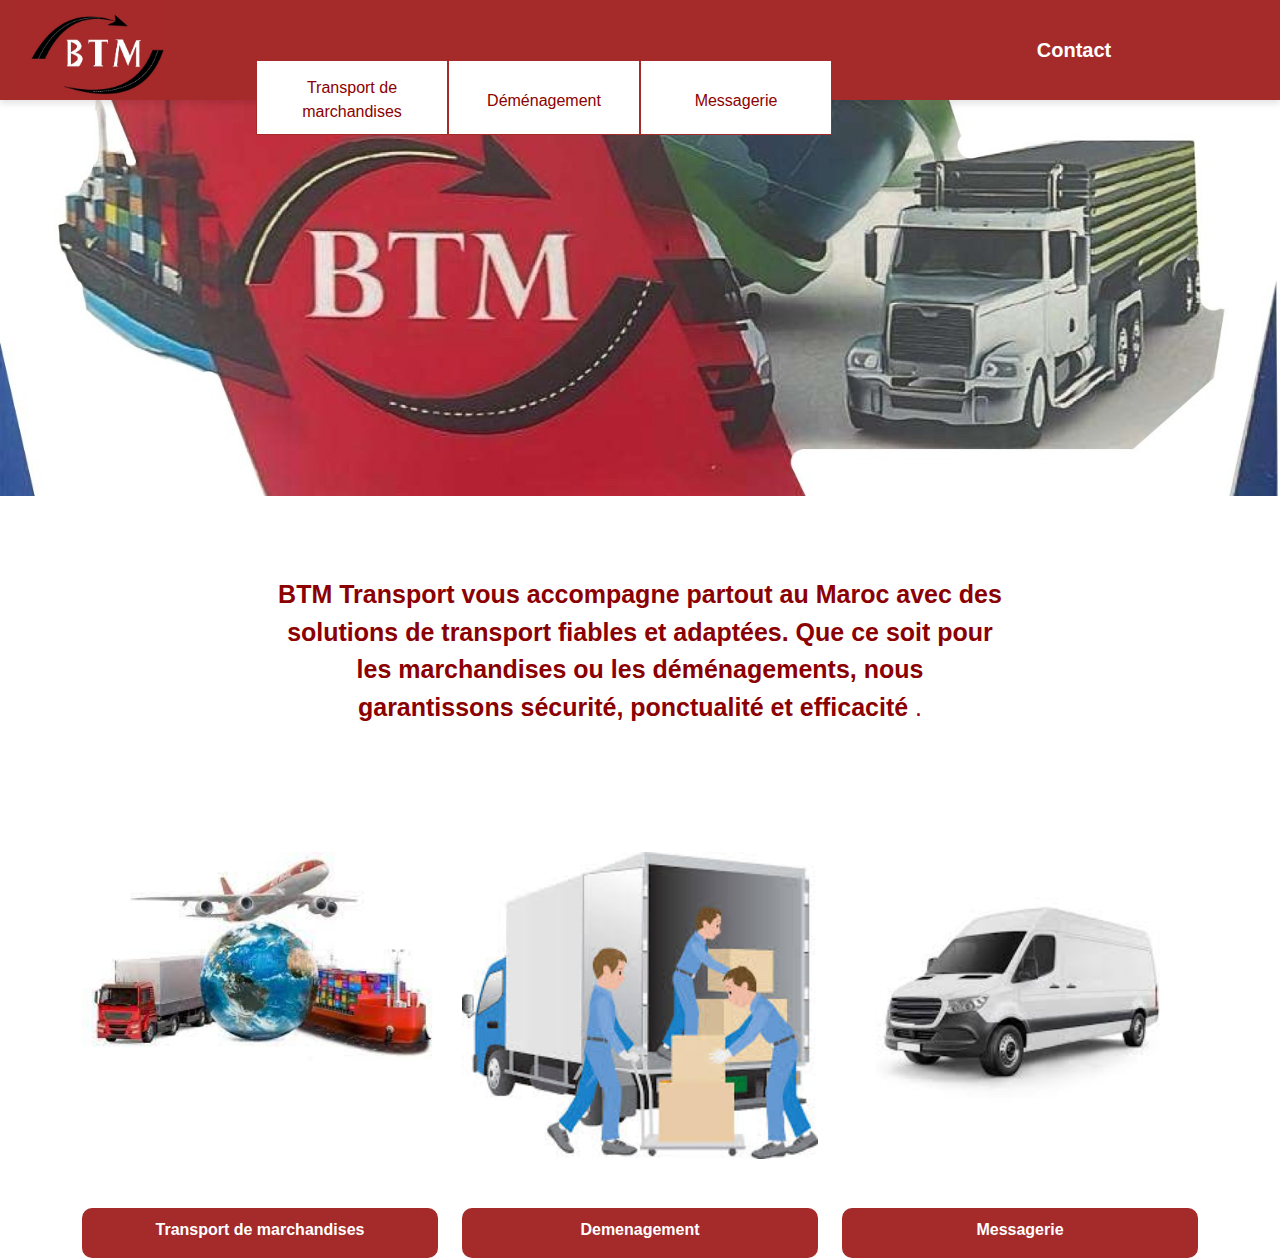
==== index.html @ 3bc0d82b "anns" ====
<!DOCTYPE html>
<html lang="fr">
<head>
    <meta charset="UTF-8">
    <meta name="viewport" content="width=device-width, initial-scale=1.0">
    <title>BTM | Bendaguir Transport Marocain sarl </title>
    <link rel="icon" type="image/png" href="image_logo.jpg">
    <link href="https://cdn.jsdelivr.net/npm/bootstrap@5.3.0/dist/css/bootstrap.min.css" rel="stylesheet">
    <link rel="stylesheet" type="text/css" href="./style.css">

</head>

<body class="page-principal">
    <header class="header">
        <div class="logo_place">
            <a href="index.html" class="logo">
                <div class="logo">
                    <img src="image_logo.jpg" alt="Logo Entreprise">
                 </div>
            </a>
        </div>

        <div class="contact_bouton">
            <a href="contact.html" class="login-button">Contact</a>
        </div>        
    </header>
    

    <a href="transporter.html" class="contact1">
        <p>Transport de marchandises</p>
    </a>

    <a href="demenagement.html" class="contact2">
        <p>Déménagement</p>
    </a>

    <a href="messagerie.html" class="contact3">
        <p>Messagerie</p>
    </a>
    

    <br> <br> <br> <br> 

    <div class="content">
        <div class="container-top">

            <img src="image-top.JPG" alt="" class="image_trans">
        </div>

        <div class="container_description">
            <p> 
                <b>BTM Transport vous accompagne partout au Maroc avec des solutions de transport fiables
                et adaptées. Que ce soit pour les marchandises ou les déménagements, nous garantissons 
                sécurité, ponctualité et efficacité </b>.
            </p>
        </div>

        <div class="container">
            <div id="choix_service" class="row">
                <div class="col-12 col-lg-4">
                    <ul class="link-list">
                        <li class="list-item">
                            <span class="icon2">
                                <div class="image-container">
                                    <img src="Image_transport.jpg" alt="" class="image_trans">
                                    <span class="texte_trans">
                                        <b>
                                            La société BTM transport, le transporteur européen, organise vos 
                                            transports routiers (chargements complets) de l'ensemble du Maroc
                                            vers l'île de France et vice versa.
                                        </b>
                                    </span>
                                </div>
                            </span>
                        </li>
                        <li class="list-item">
                            <a href="transport.html" class="btn-link">Transport de marchandises</a>
                        </li>
                    </ul>
                </div>
                <div class="col-12 col-lg-4">
                    <ul class="link-list">
                        <li class="list-item">
                            <span class="icon2">
                                <div class="image-container">
                                    <img src="Image_demenagement.jpg" alt="" class="image_dem">
                                    <span class="texte_dem">
                                        <b> 
                                            BTM Transport - Votre expert en déménagement en France et au Maroc
                                            Nous assurons un service fiable, sécurisé et sur mesure pour un 
                                            déménagement en toute sérénité.

                                        </b>
                                    </span>
                                </div>
                            </span>
                        </li>
                        <li class="list-item">
                            <a href="demenagement.html" class="btn-link">Demenagement</a>
                        </li>
                    </ul>
                </div>
                <div class="col-12 col-lg-4">
                    <ul class="link-list">
                        <li class="list-item">
                            <span class="icon2">
                                <div class="image-container">
                                    <img src="Image_messagerie_2.png" alt="" class="image_mess">
                                    <span class="texte_mess">
                                        <b> 
                                            Votre solution de messagerie express de la France au Maroc et vice versa.
                                            Rapide, fiable et sécurisé, nous assurons la livraison de vos lettres
                                            en tout sérénité.
                                        </b>
                                    </span>
                                </div>
                            </span>
                        </li>
                        <li class="list-item">
                            <a href="messagerie.html" class="btn-link">Messagerie</a>
                        </li>
                    </ul>
                </div>
            </div>
        </div>
    </div>

</body>
</html>
---- style.css ----
/* PAGE INDEX */

body {
    font-family: Arial, sans-serif;
    background-color: white;
}

img {
    width: 100%; /* Prend toute la place dispo */
    height: 100ù; /* Ajuste selon ton besoin */
    object-fit: contain; /* Garde tout visible */
}

footer {
    background-color: brown !important;
}


.icon {
    display: inline-block; /* Permet au span de prendre une largeur propre */
    width: 40px; /* Ajuste selon la taille de l'icône */
    height: 40px;
}

.icon2 {
    display: inline-block; /* Permet au span de prendre une largeur propre */
    width: 356px; /* Ajuste selon la taille de l'icône */
    height: 356px;
}

a {
    color: white; /* Définit la couleur du texte en blanc */
    text-decoration: none; /* Enlève le soulignement */
}


.bouton button{
    display : inline-block;
    width: 356px;
    height: 50px; 
    background-color: none; /* Couleur de fond */
    color: white; /* Couleur du texte */
    font-weight: bold; /* Met le texte en gras */
}

.btn-link {
    display: inline-block;
    width: 356px;
    height: 50px; 
    padding: 10px 20px;
    background-color: brown;
    color: white;
    font-weight: bold;
    text-decoration: none;
    border-radius: 10px;
    text-align: center;
}
.btn-link:hover {
    background-color: darkred;
    color:white;
}


.title {
    display: inline-block; /* Permet au span de prendre une largeur propre */
    height: 40px;
    color:black;
}

.link-list {
    list-style: none; /* Supprime les puces des <ul> */
    padding: 0; /* Évite un décalage à gauche */
    margin: 0;
}

.list-item::marker {
    content: none; /* Supprime le ::marker */
}



/* Header */

/* Style de l'en-tête fixe */
.header {
    position: fixed; /* Fixe l'en-tête en haut */
    top: 0; /* Collé en haut */
    left: 0;
    width: 100%; /* Largeur complète */
    height: 100px; /* Hauteur de l'en-tête */
    background-color: brown; /* Couleur de fond */
    color: white; /* Texte en blanc */
    text-align: center; /* Centrage du texte */
    line-height: 60px; /* Centrage vertical */
    font-size: 20px;
    font-weight: bold;
    box-shadow: 0px 4px 6px rgba(0, 0, 0, 0.1); /* Ombre légère */
    z-index: 1000; /* Reste au-dessus des autres éléments */
    display: flex;
    align-items: center;
    padding: 0 20px;
}

/* Pour éviter que le contenu ne soit caché sous l'en-tête */
.content {
    position:relative;
    align-items: center;
}

/* 🔹 Grille de Bootstrap */
.container-fluid {
    padding-left: 20px;
    padding-right: 20px;
}

/* 🔹 Logo */
.logo img {
    height: 100px;
    top:0;
    left:0;
    width: auto;
}

.container_info{
    position:relative;
    width:630px;
    height:75px;
    top:50px;
    left: 50px;
    background-color: white;
    border: 1px solid darkred; /* Contour rouge */
    display:flex;
    flex-wrap: wrap;
}


/* Sur les petits écrans, chaque lien prend la largeur complète */
@media (max-width: 768px) {
    .container_info a {
        width: 100%;
        text-align: center; /* Centrer le texte pour une meilleure lisibilité */
        padding: 10px 0; /* Un peu de padding pour les clics faciles */
    }

    .separator {
        display: none; /* Cacher les séparateurs sur les petits écrans */
    }

    /* Réorganiser les sections pour qu'elles soient toutes sous le logo sur mobile */
    .col-8.col-lg-10 {
        flex: 1 1 100%; /* Utilise toute la largeur de l'écran sur les petits appareils */
    }
}


/* 🔹 Menu "Services" */
.nav-menu {
    position: relative;
    width:200px;
    height:75px;
}

/* 🔹 Bouton "Services" */
.menu-btn {
    position:relative;
    background: none;
    width:150px;
    height:75px;
    color: brown;
    font-size: 18px;
    border: none;
    cursor: pointer;
    padding: 10px;
}

/* 🔹 Sous-menu déroulant */
.dropdown {
    display: none;
    position: absolute;
    top: 60px;
    left: 0;
    background-color: white;
    min-width: 200px;
    box-shadow: 0px 4px 6px rgba(0, 0, 0, 0.2);
    border-radius: 5px;
    border: 1px solid darkred; /* Contour rouge */
    white-space: nowrap; /* Empêche le texte de passer à la ligne */
}

/* 🔹 Liens du sous-menu */
.dropdown a {
    height : 40px;
    display: block;
    color: brown;
    text-decoration: none;
    border: 1px solid darkred; /* Contour rouge */
    text-align: center; /* Centre les éléments à l'intérieur */
    line-height: 40px; /* Centre verticalement */
    font-size: 14px;
}

.dropdown a:hover {
    background-color: whitesmoke;
}

/* 🔹 Afficher le menu au survol */
.nav-menu:hover .dropdown {
    display: block;
}

.separator {
    position:relative;
    background-color: brown;     /* Couleur de la barre verticale */
    display: inline-block; /* Garde le séparateur sur la même ligne */
    vertical-align: middle; /* Aligne verticalement avec le texte */
    width:2px;
    height:60px;
    top:7px;
}

.container_info .contact{
    position:relative;
    color:brown;
    text-decoration:none;
    width:200px;
    height:75px;
    font-size: 16px;
    line-height: 1.5;
    display: flex;
    align-items: center;
    text-align: center; 
    justify-content: center;
    padding-top: 15px;
} 
.contact-act{
    position:relative;
    color:white;
    background-color: rgb(169, 33, 33);
    text-decoration:none;
    width:200px;
    height:75px;
    font-size: 16px;
    line-height: 1.5;
    display: flex;
    align-items: center;
    text-align: center; 
    justify-content: center;
    padding-top: 15px;
    border-top: 1px solid darkred;
    border-bottom: 1px solid darkred;
    box-shadow: 0px 4px 6px rgb(169, 33, 33);

}

.container_info .contact:hover {
    background-color: whitesmoke;
    border-top: 1px solid darkred;
    border-bottom: 1px solid darkred;
}

/* 🔹 Bouton "Connect/Login" */
.login-button {
    background-color: brown;
    color: white;
    font-weight: bold;
    padding: 10px 20px;
    border: none;
    border-radius: 5px;
    cursor: pointer;
    text-decoration: none;
}

.login-button:hover {
    background-color: darkred;
}

.col-6.d-flex {
    gap: 50px; /* Ajuste l'espacement entre les éléments */
}
/* Header */


.container-top {
    position : relative;
    width : 100%;
    height : 400px;
    top : 0px;
}

.container_description {
    position:relative;
    width:60%;
    left :20%;
    top : 10px;
    padding: 20px;
    font-size:25px;
    text-align: center;
    color : darkred;
    margin-bottom: 100px;
    margin-top : 50px;
}

.image_trans {
    width: 100%;
    height: 100%;
    object-fit: cover;
    transition: opacity 0.3s ease-in-out; /* Animation fluide */
}

.texte_trans {
    position: absolute;
    color: black; /* Couleur du texte */
    font-size: 18px;
    opacity: 0; /* Caché par défaut */
    transition: opacity 0.3s ease-in-out;
    width:356px;
    height:356px;
    left:80px;
    padding: 20px;
    padding-top: 100px;
    text-align: center;  
}

.image-container:hover .image_trans {
    opacity: 0.1; /* L'image disparaît */
}

.image-container:hover .texte_trans {
    opacity: 1; /* Le texte apparaît */
}

.image_dem {
    width: 100%;
    height: 100%;
    object-fit: cover;
    transition: opacity 0.3s ease-in-out; /* Animation fluide */
}

.texte_dem {
    position: absolute;
    color: black; /* Couleur du texte */
    font-size: 18px;
    opacity: 0; /* Caché par défaut */
    transition: opacity 0.3s ease-in-out;
    width:356px;
    height:356px;
    left:465px;
    padding: 20px;
    padding-top: 100px;
    text-align: center;  
}

.image-container:hover .image_dem {
    opacity: 0.1; /* L'image disparaît */
}

.image-container:hover .texte_dem {
    opacity: 1; /* Le texte apparaît */
}

.image_mess {
    width: 100%;
    height: 100%;
    object-fit: cover;
    transition: opacity 0.3s ease-in-out; /* Animation fluide */
}

.texte_mess {
    position: absolute;
    color: black; /* Couleur du texte */
    font-size: 18px;
    opacity: 0; /* Caché par défaut */
    transition: opacity 0.3s ease-in-out;
    width:356px;
    height:356px;
    left:850px;
    padding: 20px;
    padding-top: 100px;
    text-align: center;  
}

.image-container:hover .image_mess {
    opacity: 0.1; /* L'image disparaît */
}

.image-container:hover .texte_mess {
    opacity: 1; /* Le texte apparaît */
}










.logo_place {
    position : relative; 
    left : 0%;
    top : 0%;
    width : 80%;
    height : 100px;
    display : flex;
    justify-content: flex-start; /* Aligne les éléments à gauche */
    align-items: center; /* Aligne verticalement l'image au centre (si nécessaire) */
}

.logo_place a {
    position : relative;
    width : 150px;
    height : 100%;
    left : 0%;
}

.logo {
    position : relative;
    left : 0%;
}

.contact_bouton {
    position : relative;
    width:10%;
    left : 0px;;
}

.container_info {
    position : fixed;
    left : 20%;
    top : 60px;
    z-index: 100000; /* Une valeur plus grande que celle du header */
    width : 610px;
}

.container_info .contact:hover {
    background-color: whitesmoke;
    border-top: 1px solid darkred;
    border-bottom: 1px solid darkred;
}

@media (min-width: 1024px) {
    .contact1 {
        position : fixed;
        left : 20%;
        top : 60px;
        z-index : 1000000;
        width : 15%;
        height : 75px;
        background-color: white;
        color : darkred;
        text-align: center;
        border: 1px solid brown;
    }
    
    .contact1 p{
        position : relative;
        top : 20%;
    }
    
    .contact1:hover {
        background-color: whitesmoke;
        border-top: 1px solid darkred;
        border-bottom: 1px solid darkred;
    }
    
    .contact2 {
        position : fixed;
        left : 35%;
        top : 60px;
        z-index : 1000000;
        width : 15%;
        height : 75px;
        background-color: white;
        color : darkred;
        text-align: center;
        border: 1px solid brown;
    }
    
    .contact2 p{
        position : relative;
        top : 38%;
    }
    
    .contact2:hover {
        background-color: whitesmoke;
        border-top: 1px solid darkred;
        border-bottom: 1px solid darkred;
    }
    
    .contact3 {
        position : fixed;
        left : 50%;
        top : 60px;
        z-index : 1000000;
        width : 15%;
        height : 75px;
        background-color: white;
        color : darkred;
        text-align: center;
        border: 1px solid brown;
    }
    
    .contact3 p{
        position : relative;
        top : 38%;
    }
    
    .contact3:hover {
        background-color: whitesmoke;
        border-top: 1px solid darkred;
        border-bottom: 1px solid darkred;
    }
}


@media (max-width: 767px) {
    .contact1 {
        position : relative;
        left : 10px;
        top : 60px;
        z-index : 1000000;
        width : 90%;
        height : 75px;
        background-color: white;
        color : darkred;
        text-align: center;
        border: 1px solid brown;
    }
    
    .contact1 p{
        position : relative;
        top : 20%;
    }
    
    .contact1:hover {
        background-color: whitesmoke;
        border-top: 1px solid darkred;
        border-bottom: 1px solid darkred;
    }
    
    .contact2 {
        position : relative;
        left : 10px;;
        z-index : 1000000;
        width : 90%;
        height : 75px;
        background-color: white;
        color : darkred;
        text-align: center;
        border: 1px solid brown;
    }
    
    .contact2 p{
        position : relative;
        top : 38%;
    }
    
    .contact2:hover {
        background-color: whitesmoke;
        border-top: 1px solid darkred;
        border-bottom: 1px solid darkred;
    }
    
    .contact3 {
        position : relative;
        left : 20px;
        z-index : 1000000;
        width : 90%;
        height : 75px;
        background-color: white;
        color : darkred;
        text-align: center;
        border: 1px solid brown;
    }
    
    .contact3 p{
        position : relative;
        top : 38%;
    }
    
    .contact3:hover {
        background-color: whitesmoke;
        border-top: 1px solid darkred;
        border-bottom: 1px solid darkred;
    }
}









/*
/*
/*
/*
PAGE CONTACT
*/

.page-contact .content{
    position : relative;
    display : flex;
    gap:35px;
    top:80px;
}

.page-contact .container-maroc{
    position:relative;
    top:50px;
    width:48%;
    height:400px;
}

.page-contact .title{
    position:relative;
    font-size: 23px;
    color:darkred;
    top:10px;
    left:20px;
}

.page-contact .texte{
    font-size: 18px;
}

.page-contact .login-button{
    background-color: darkred;
    box-shadow: 5px 5px 15px rgba(8, 8, 8, 0.2); 
}

.page-contact .icon {
    width : 20px;
    height : 20px;
    margin-left: 50px;
}








/*
/*
/*
/*
/*
PAGE TRANSPORT
/*
/*
/*
/*
*/

.page-transport .content{
    display : flex;
    justify-content: flex-start;
    padding-left: 50px;
    top:80px;
}

.page-transport .top {
    position : relative;
    top : 180px;
    left:25%;
    width : 50%;
    color : darkred;
    font-size: 22px;
    text-align: center;
}

.page-transport .container-form{
    position : relative;
    width : 500px;
    top:130px;
    background-color: white; 
    border: 3px solid darkred; 
    border-radius: 10px; 
    box-shadow: 5px 5px 15px rgba(0, 0, 0, 0.2); 
    text-align: center; 
}

.page-transport .container-bigimage{
    position : relative;
    top :130px;
    width : 700px;
    padding-left: 30px;
}

.page-transport .title-transport{
    height: 40px;
    font-size: 20px;
    color:darkred
}

/* Style des inputs */
.page-transport .trans-input {
    display: flex;
    align-items: center;
    margin-bottom: 20px; /* Espacement entre chaque input */
}

.page-transport .trans-input input {
    position:relative;
    left:5%;
    width: 90%; /* Ajuste la largeur */
    padding: 8px;
    border: 1px solid #ccc;
    border-radius: 5px;
    text-align: center;
    align-items:center;
}

.page-transport .trans-input-date input {
    position:relative;
    width: 50%; /* Ajuste la largeur */
    padding: 8px;
    border: 1px solid #ccc;
    border-radius: 5px;
    text-align: center;
    align-items:center;
    margin-bottom: 20px; /* Espacement entre chaque input */

}

.page-transport .trans-input-taille input {
    position:relative;
    width: 25%; /* Ajuste la largeur */
    padding: 8px;
    border: 1px solid #ccc;
    border-radius: 5px;
    text-align: center;
    align-items:center;
    margin-bottom: 20px;
}

.page-transport .bouton button {
    background-color: brown;
    color: white;
    font-weight: bold;
    border: none;
    border-radius: 5px;
    cursor: pointer;
    transition: 0.3s;
}

.page-transport .bouton button:hover {
    background-color: darkred;
}

.page-transport select {
    width: 60%; /* Ajoute de la largeur */
    padding: 8px;
    border: 1px solid #ccc;
    border-radius: 5px;
    background-color: white;
    font-size: 16px;
    margin-bottom: 30px; /* Espacement entre chaque input */
}

.page-transport option {
    padding: 10px;
}

.page-transport .separator-hor{
    position:relative;
    background-color: brown;     /* Couleur de la barre verticale */
    display: inline-block; /* Garde le séparateur sur la même ligne */
    vertical-align: middle; /* Aligne verticalement avec le texte */
    width:90%;
    height:2px;
    margin-top: 10px;
    margin-bottom: 30px; /* Optionnel : ajoute un espace en dessous de la barre */
}


.page-transport .tabs-container {
    display: flex;
    gap: 5px;
    margin-bottom: 10px;
    margin-left:5px
}

.page-transport .tab-btn {
    background-color: brown;
    color : white;
    border: none;
    padding: 8px 12px;
    cursor: pointer;
    border-radius: 5px;
}

.page-transport .tab-btn:hover {
    background-color: darkred;
}

.page-transport .marchandise-item {
    border: 1px solid #ccc;
    padding: 10px;
    border-radius: 5px;
    margin-bottom: 20px;
}

.page-transport .type-label{
    position : relative;
    color : black;
    top:8px;
}

.page-transport .type-select{
    position : relative;
    color : black;
    top:15px;
    left : 10px;
    margin-bottom: 10px;
}












/*
/*
/*
/*
/*
PAGE DEMENAGEMENT
/*
/*
/*
/*
*/

.page-demenagement .content{
    display : flex;
    justify-content: flex-end;
    padding-right: 50px;
    top:80px;
}

.page-demenagement .top {
    position : relative;
    top : 180px;
    left:25%;
    width : 50%;
    color : darkred;
    font-size: 22px;
    text-align: center;
}

.page-demenagement .container-form{
    position : relative;
    width : 500px;
    top:130px;
    background-color: white; 
    border: 3px solid darkred; 
    border-radius: 10px; 
    box-shadow: 5px 5px 15px rgba(0, 0, 0, 0.2); 
    text-align: center; 
}

.page-demenagement .container-bigimage{
    position : relative;
    top :130px;
    width : 700px;
    padding-left: 20px;
}

.page-demenagement .title-transport{
    height: 40px;
    font-size: 20px;
    color:darkred
}

/* Style des inputs */
.page-demenagement .trans-input {
    display: flex;
    align-items: center;
    margin-bottom: 20px; /* Espacement entre chaque input */
}

.page-demenagement .trans-input input {
    position:relative;
    left:5%;
    width: 90%; /* Ajuste la largeur */
    padding: 8px;
    border: 1px solid #ccc;
    border-radius: 5px;
    text-align: center;
    align-items:center;
}

.page-demenagement .trans-input-date input {
    position:relative;
    width: 50%; /* Ajuste la largeur */
    padding: 8px;
    border: 1px solid #ccc;
    border-radius: 5px;
    text-align: center;
    align-items:center;
    margin-bottom: 20px; /* Espacement entre chaque input */

}

.page-demenagement .trans-input-type input {
    position:relative;
    width: 30%; /* Ajuste la largeur */
    padding: 8px;
    border: 1px solid #ccc;
    border-radius: 5px;
    text-align: center;
    align-items:center;
    margin-bottom: 20px; /* Espacement entre chaque input */

}

.page-demenagement .trans-input-taille input {
    position:relative;
    width: 25%; /* Ajuste la largeur */
    padding: 8px;
    border: 1px solid #ccc;
    border-radius: 5px;
    text-align: center;
    align-items:center;
    margin-bottom: 20px;
}

.page-demenagement select {
    width: 60%; /* Ajoute de la largeur */
    padding: 8px;
    border: 1px solid #ccc;
    border-radius: 5px;
    background-color: white;
    font-size: 16px;
    margin-bottom: 20px; /* Espacement entre chaque input */
}

.page-demenagement option {
    padding: 10px;
}

.page-demenagement .separator-hor{
    position:relative;
    background-color: brown;     /* Couleur de la barre verticale */
    display: inline-block; /* Garde le séparateur sur la même ligne */
    vertical-align: middle; /* Aligne verticalement avec le texte */
    width:90%;
    height:2px;
    margin-top: 10px;
    margin-bottom: 20px; /* Optionnel : ajoute un espace en dessous de la barre */
}

/* Style du bouton */
.page-demenagement .bouton button {
    background-color: brown;
    color: white;
    font-weight: bold;
    border: none;
    border-radius: 5px;
    cursor: pointer;
    transition: 0.3s;
}

.page-demenagement .bouton button:hover {
    background-color: darkred;
}








/*
/*
/*
/*
/*
PAGE MESSAGERIE
/*
/*
/*
/*
*/

.page-messagerie .content{
    display : flex;
    justify-content: flex-start;
    padding-left: 50px;
    top : 80px;
}

.page-messagerie .top {
    position : relative;
    top : 180px;
    left:25%;
    width : 50%;
    color : darkred;
    font-size: 22px;
    text-align: center;
}

.page-messagerie .container-form{
    position : relative;
    width : 500px;
    top:130px;
    background-color: white; 
    border: 3px solid darkred; 
    border-radius: 10px; 
    box-shadow: 5px 5px 15px rgba(0, 0, 0, 0.2); 
    text-align: center; 
}

.page-messagerie .container-bigimage{
    position : relative;
    top :120px;
    width : 700px;
    padding-left: 50px;
}

.page-messagerie .title-transport{
    height: 40px;
    font-size: 20px;
    color:darkred
}

/* Style des inputs */
.page-messagerie .trans-input {
    display: flex;
    align-items: center;
    margin-bottom: 20px; /* Espacement entre chaque input */
}

.page-messagerie .trans-input input {
    position:relative;
    left:5%;
    width: 90%; /* Ajuste la largeur */
    padding: 8px;
    border: 1px solid #ccc;
    border-radius: 5px;
    text-align: center;
    align-items:center;
}

.page-messagerie .trans-input-date input {
    position:relative;
    width: 50%; /* Ajuste la largeur */
    padding: 8px;
    border: 1px solid #ccc;
    border-radius: 5px;
    text-align: center;
    align-items:center;
    margin-bottom: 20px; /* Espacement entre chaque input */

}

.page-messagerie .trans-input-taille input {
    position:relative;
    width: 25%; /* Ajuste la largeur */
    padding: 8px;
    border: 1px solid #ccc;
    border-radius: 5px;
    text-align: center;
    align-items:center;
    margin-bottom: 20px;
}

.page-messagerie .bouton button {
    background-color: brown;
    color: white;
    font-weight: bold;
    border: none;
    border-radius: 5px;
    cursor: pointer;
    transition: 0.3s;
}

.page-messagerie .bouton button:hover {
    background-color: darkred;
}

.page-messagerie select {
    width: 60%; /* Ajoute de la largeur */
    padding: 8px;
    border: 1px solid #ccc;
    border-radius: 5px;
    background-color: white;
    font-size: 16px;
    margin-bottom: 30px; /* Espacement entre chaque input */
}

.page-messagerie option {
    padding: 10px;
}

.page-messagerie .separator-hor{
    position:relative;
    background-color: brown;     /* Couleur de la barre verticale */
    display: inline-block; /* Garde le séparateur sur la même ligne */
    vertical-align: middle; /* Aligne verticalement avec le texte */
    width:90%;
    height:2px;
    margin-top: 10px;
    margin-bottom: 30px; /* Optionnel : ajoute un espace en dessous de la barre */
}
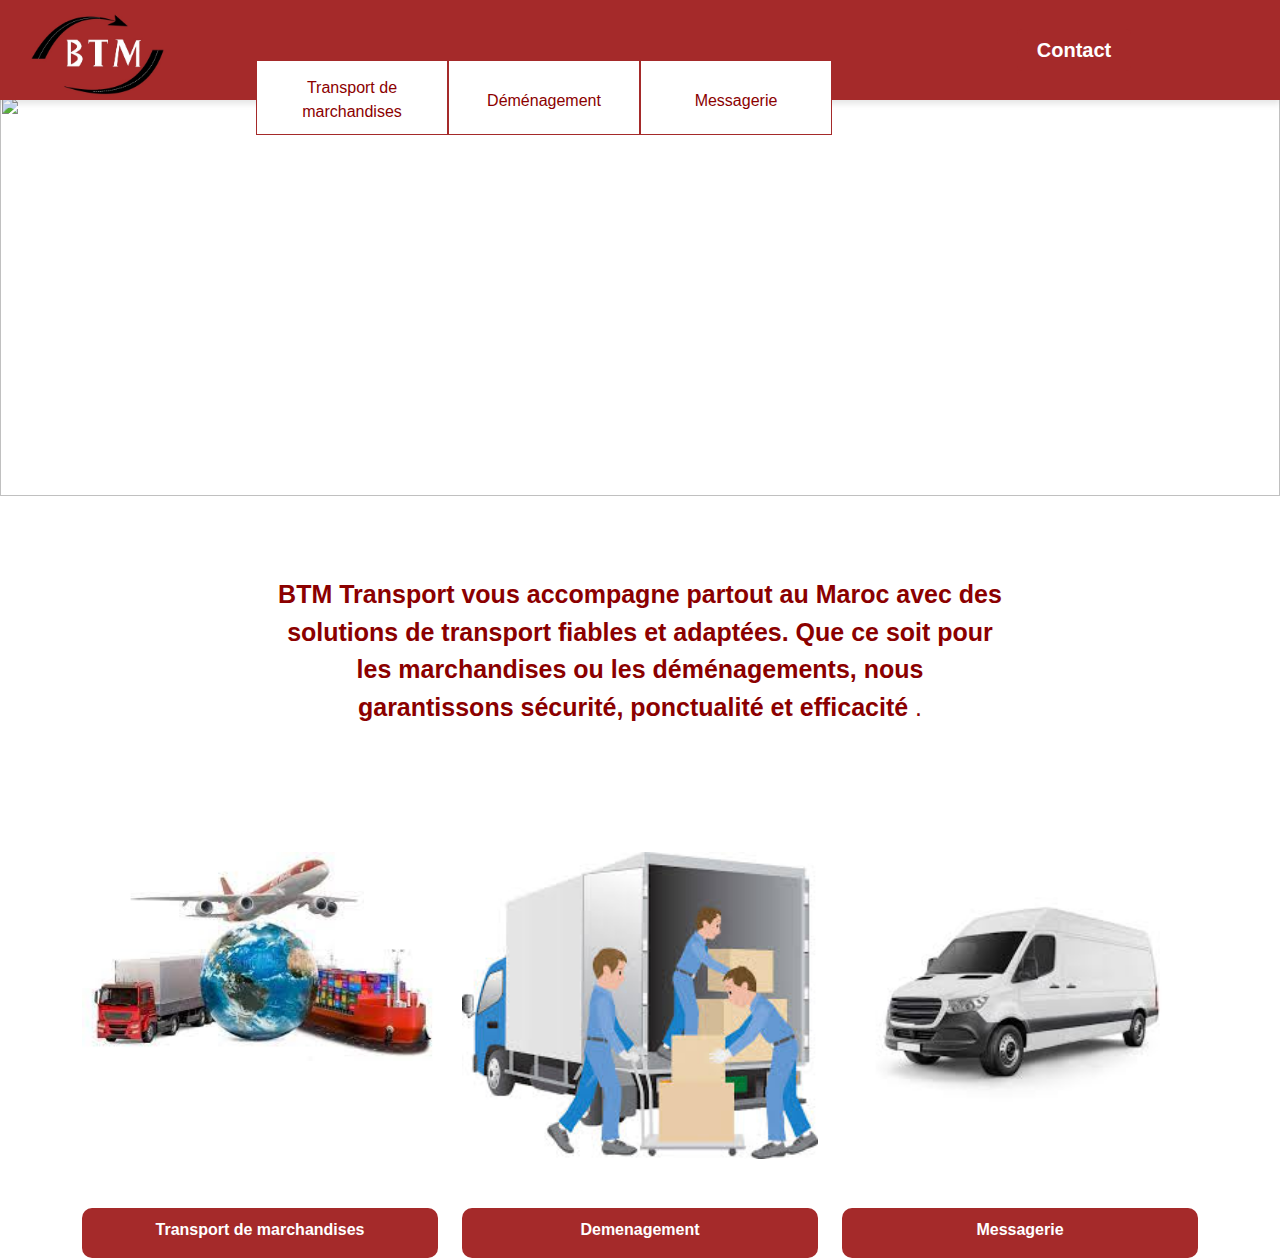
==== commit 6ae532a6: "anns" ====
--- a/index.html
+++ b/index.html
@@ -44,7 +44,7 @@
     <div class="content">
         <div class="container-top">
 
-            <img src="image-top.JPG" alt="" class="image_trans">
+            <img src="image" alt="" class="image_trans">
         </div>
 
         <div class="container_description">
--- a/style.css
+++ b/style.css
@@ -518,7 +518,7 @@
     .contact1 {
         position : relative;
         left : 10px;
-        top : 60px;
+        top : 250px;
         z-index : 1000000;
         width : 90%;
         height : 75px;
@@ -526,6 +526,7 @@
         color : darkred;
         text-align: center;
         border: 1px solid brown;
+        background-color: blue;
     }
     
     .contact1 p{
@@ -541,7 +542,8 @@
     
     .contact2 {
         position : relative;
-        left : 10px;;
+        left : 10px;
+        top : 225px;
         z-index : 1000000;
         width : 90%;
         height : 75px;
@@ -565,6 +567,7 @@
     .contact3 {
         position : relative;
         left : 20px;
+        top: 300px;
         z-index : 1000000;
         width : 90%;
         height : 75px;
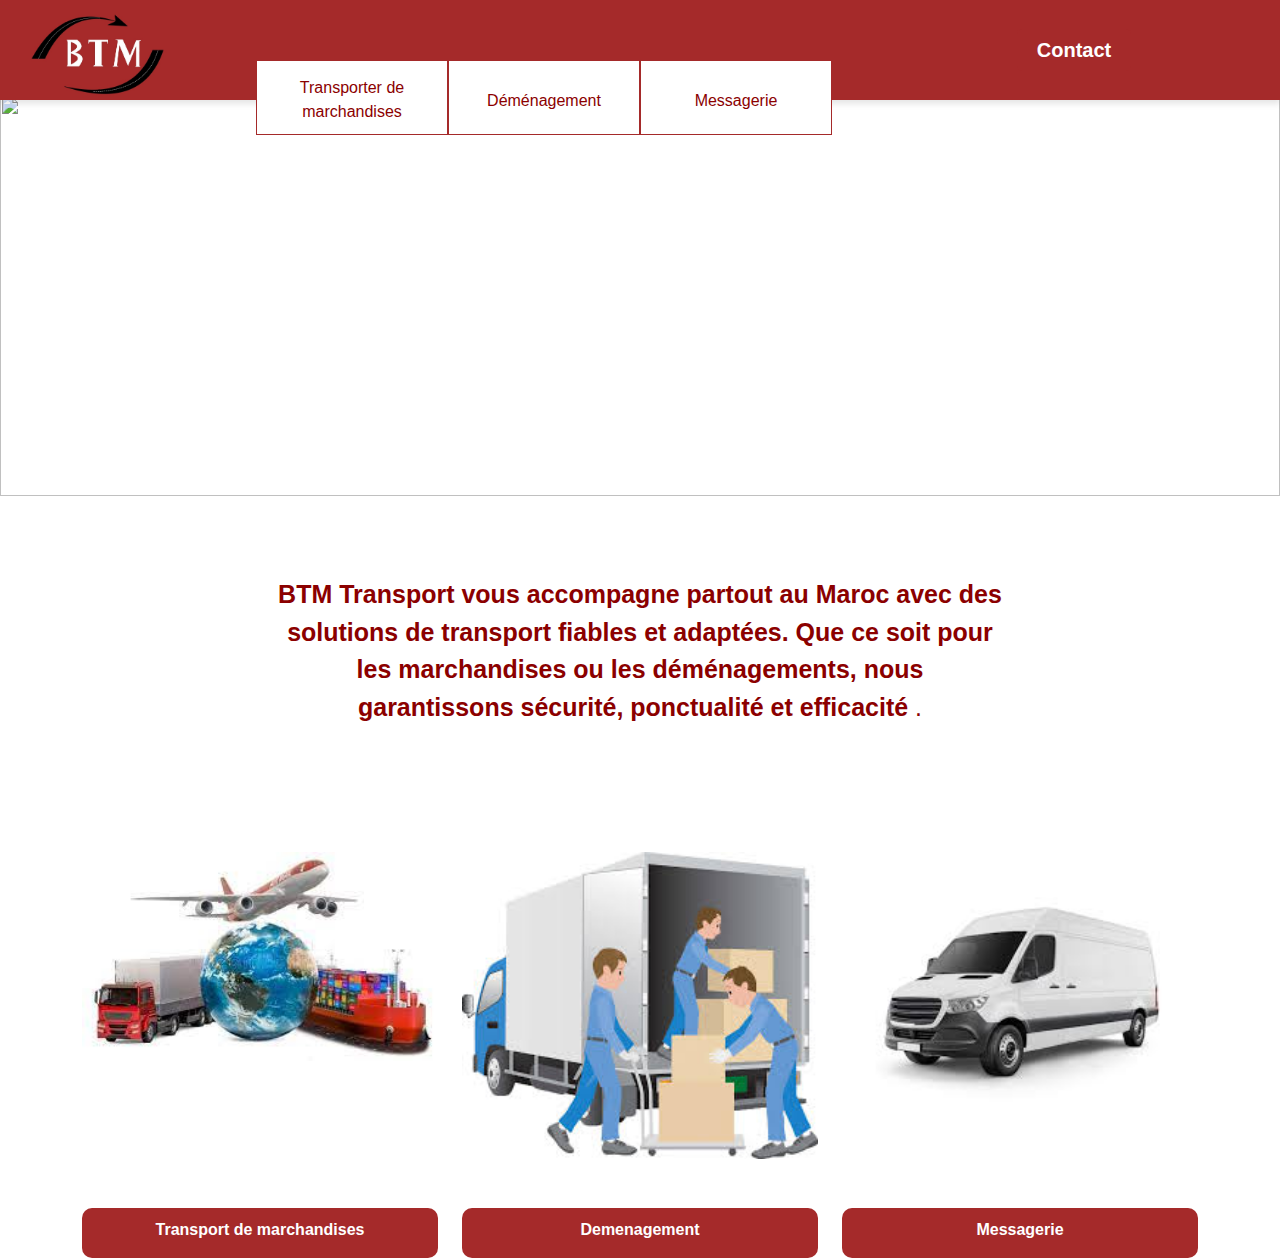
==== commit 5cca5301: "v2" ====
--- a/index.html
+++ b/index.html
@@ -27,7 +27,7 @@
     
 
     <a href="transporter.html" class="contact1">
-        <p>Transport de marchandises</p>
+        <p>Transporter de marchandises</p>
     </a>
 
     <a href="demenagement.html" class="contact2">
--- a/style.css
+++ b/style.css
@@ -516,76 +516,19 @@
 
 @media (max-width: 767px) {
     .contact1 {
-        position : relative;
-        left : 10px;
-        top : 250px;
-        z-index : 1000000;
-        width : 90%;
-        height : 75px;
-        background-color: white;
-        color : darkred;
-        text-align: center;
-        border: 1px solid brown;
-        background-color: blue;
-    }
-    
-    .contact1 p{
-        position : relative;
-        top : 20%;
-    }
-    
-    .contact1:hover {
-        background-color: whitesmoke;
-        border-top: 1px solid darkred;
-        border-bottom: 1px solid darkred;
+        display : none;
     }
     
     .contact2 {
-        position : relative;
-        left : 10px;
-        top : 225px;
-        z-index : 1000000;
-        width : 90%;
-        height : 75px;
-        background-color: white;
-        color : darkred;
-        text-align: center;
-        border: 1px solid brown;
-    }
-    
-    .contact2 p{
-        position : relative;
-        top : 38%;
-    }
-    
-    .contact2:hover {
-        background-color: whitesmoke;
-        border-top: 1px solid darkred;
-        border-bottom: 1px solid darkred;
+        display : none;
     }
     
     .contact3 {
-        position : relative;
-        left : 20px;
-        top: 300px;
-        z-index : 1000000;
-        width : 90%;
-        height : 75px;
-        background-color: white;
-        color : darkred;
-        text-align: center;
-        border: 1px solid brown;
-    }
-    
-    .contact3 p{
-        position : relative;
-        top : 38%;
-    }
-    
-    .contact3:hover {
-        background-color: whitesmoke;
-        border-top: 1px solid darkred;
-        border-bottom: 1px solid darkred;
+        display : none;
+    }
+
+    .container_description {
+        font-size: 12px;
     }
 }
 
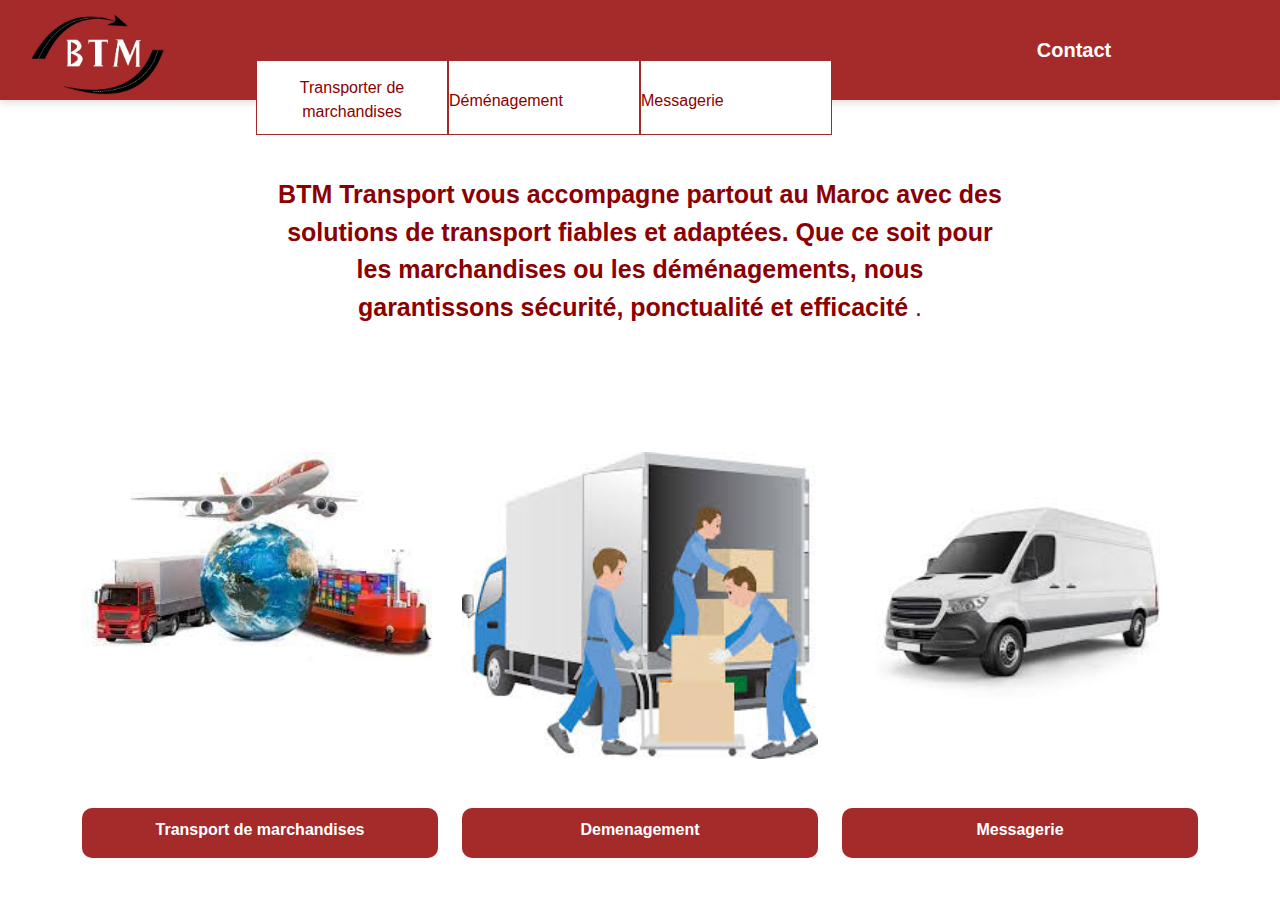
==== commit faab5609: "v2" ====
--- a/index.html
+++ b/index.html
@@ -42,11 +42,6 @@
     <br> <br> <br> <br> 
 
     <div class="content">
-        <div class="container-top">
-
-            <img src="image" alt="" class="image_trans">
-        </div>
-
         <div class="container_description">
             <p> 
                 <b>BTM Transport vous accompagne partout au Maroc avec des solutions de transport fiables
@@ -124,6 +119,6 @@
             </div>
         </div>
     </div>
-
+    <script src="ecran.js"></script>
 </body>
 </html>
--- a/style.css
+++ b/style.css
@@ -287,19 +287,6 @@
     top : 0px;
 }
 
-.container_description {
-    position:relative;
-    width:60%;
-    left :20%;
-    top : 10px;
-    padding: 20px;
-    font-size:25px;
-    text-align: center;
-    color : darkred;
-    margin-bottom: 100px;
-    margin-top : 50px;
-}
-
 .image_trans {
     width: 100%;
     height: 100%;
@@ -441,6 +428,7 @@
 
 @media (min-width: 1024px) {
     .contact1 {
+        display: flex;
         position : fixed;
         left : 20%;
         top : 60px;
@@ -465,6 +453,7 @@
     }
     
     .contact2 {
+        display : flex;
         position : fixed;
         left : 35%;
         top : 60px;
@@ -489,6 +478,7 @@
     }
     
     .contact3 {
+        display : flex;
         position : fixed;
         left : 50%;
         top : 60px;
@@ -511,6 +501,19 @@
         border-top: 1px solid darkred;
         border-bottom: 1px solid darkred;
     }
+
+    .container_description {
+        position:relative;
+        width:60%;
+        left :20%;
+        top : 10px;
+        padding: 20px;
+        font-size:25px;
+        text-align: center;
+        color : darkred;
+        margin-bottom: 100px;
+        margin-top : 50px;
+    }
 }
 
 
@@ -528,7 +531,16 @@
     }
 
     .container_description {
-        font-size: 12px;
+        position:relative;
+        width:95%;
+        left :2.5%;
+        top : 10px;
+        padding: 20px;
+        font-size:15px;
+        text-align: center;
+        color : darkred;
+        margin-bottom: 100px;
+        margin-top : 50px;
     }
 }
 
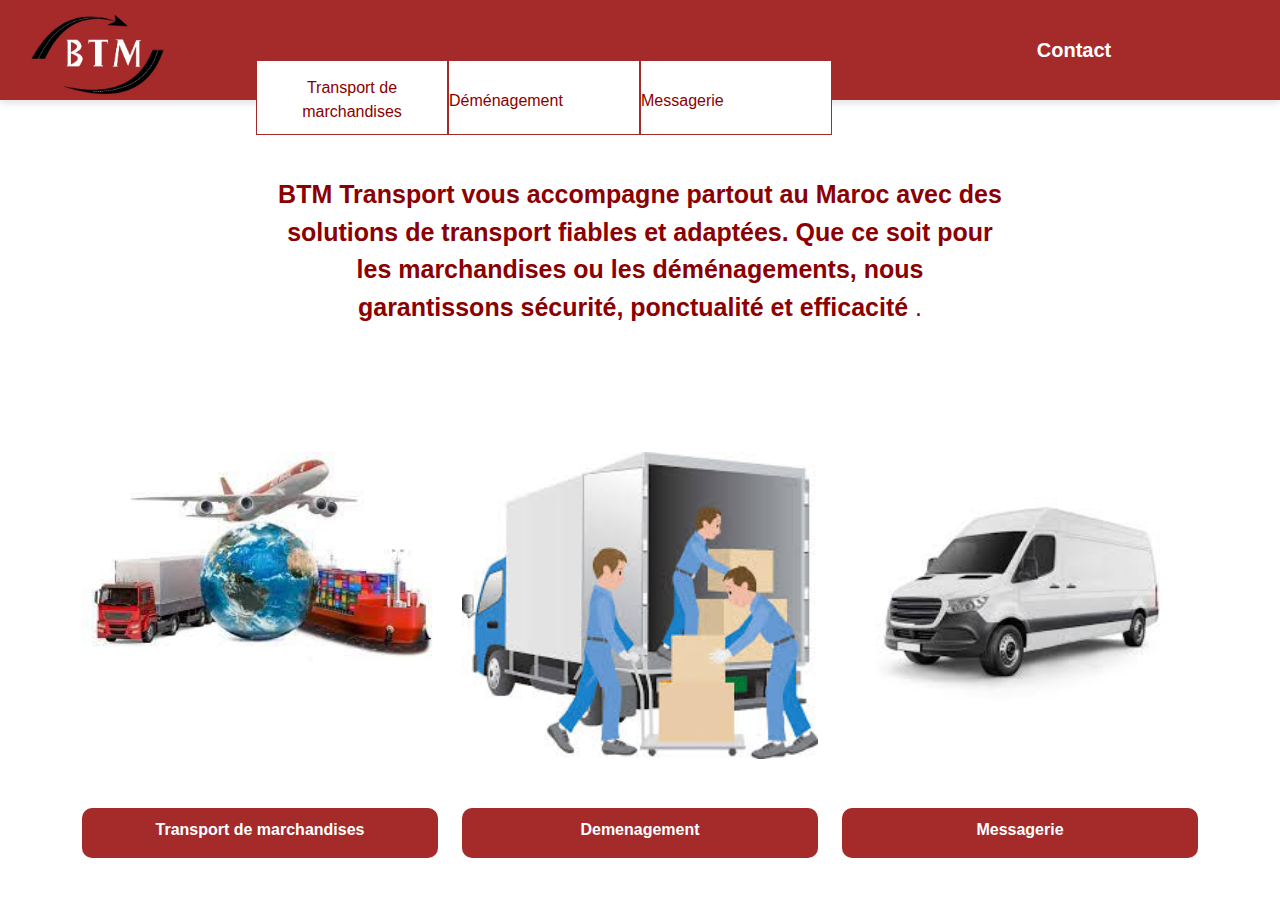
==== commit ccc114e4: "v2" ====
--- a/index.html
+++ b/index.html
@@ -26,8 +26,8 @@
     </header>
     
 
-    <a href="transporter.html" class="contact1">
-        <p>Transporter de marchandises</p>
+    <a href="transport.html" class="contact1">
+        <p>Transport de marchandises</p>
     </a>
 
     <a href="demenagement.html" class="contact2">
@@ -60,7 +60,7 @@
                                     <img src="Image_transport.jpg" alt="" class="image_trans">
                                     <span class="texte_trans">
                                         <b>
-                                            La société BTM transport, le transporteur européen, organise vos 
+                                            BBBLa société BTM transport, le transporteur européen, organise vos 
                                             transports routiers (chargements complets) de l'ensemble du Maroc
                                             vers l'île de France et vice versa.
                                         </b>
--- a/style.css
+++ b/style.css
@@ -308,14 +308,6 @@
     text-align: center;  
 }
 
-.image-container:hover .image_trans {
-    opacity: 0.1; /* L'image disparaît */
-}
-
-.image-container:hover .texte_trans {
-    opacity: 1; /* Le texte apparaît */
-}
-
 .image_dem {
     width: 100%;
     height: 100%;
@@ -337,14 +329,6 @@
     text-align: center;  
 }
 
-.image-container:hover .image_dem {
-    opacity: 0.1; /* L'image disparaît */
-}
-
-.image-container:hover .texte_dem {
-    opacity: 1; /* Le texte apparaît */
-}
-
 .image_mess {
     width: 100%;
     height: 100%;
@@ -366,67 +350,55 @@
     text-align: center;  
 }
 
-.image-container:hover .image_mess {
-    opacity: 0.1; /* L'image disparaît */
-}
-
-.image-container:hover .texte_mess {
-    opacity: 1; /* Le texte apparaît */
-}
-
-
-
-
-
-
-
-
-
-
-.logo_place {
-    position : relative; 
-    left : 0%;
-    top : 0%;
-    width : 80%;
-    height : 100px;
-    display : flex;
-    justify-content: flex-start; /* Aligne les éléments à gauche */
-    align-items: center; /* Aligne verticalement l'image au centre (si nécessaire) */
-}
-
-.logo_place a {
-    position : relative;
-    width : 150px;
-    height : 100%;
-    left : 0%;
-}
-
-.logo {
-    position : relative;
-    left : 0%;
-}
-
-.contact_bouton {
-    position : relative;
-    width:10%;
-    left : 0px;;
-}
-
-.container_info {
-    position : fixed;
-    left : 20%;
-    top : 60px;
-    z-index: 100000; /* Une valeur plus grande que celle du header */
-    width : 610px;
-}
-
-.container_info .contact:hover {
-    background-color: whitesmoke;
-    border-top: 1px solid darkred;
-    border-bottom: 1px solid darkred;
-}
+
+
+
+
+
+
+
+
+
+
+
+
+
+
+
+
+
+
 
 @media (min-width: 1024px) {
+    .logo_place {
+        position : relative; 
+        left : 0%;
+        top : 0%;
+        width : 80%;
+        height : 100px;
+        display : flex;
+        justify-content: flex-start; /* Aligne les éléments à gauche */
+        align-items: center; /* Aligne verticalement l'image au centre (si nécessaire) */
+    }
+
+    .logo_place a {
+        position : relative;
+        width : 150px;
+        height : 100%;
+        left : 0%;
+    }
+    
+    .logo {
+        position : relative;
+        left : 0%;
+    }
+    
+    .contact_bouton {
+        position : relative;
+        width:10%;
+        left : 0px;;
+    }
+
     .contact1 {
         display: flex;
         position : fixed;
@@ -514,10 +486,63 @@
         margin-bottom: 100px;
         margin-top : 50px;
     }
+
+    .image-container:hover .image_trans {
+        opacity: 0.1; /* L'image disparaît */
+    }
+    
+    .image-container:hover .texte_trans {
+        opacity: 1; /* Le texte apparaît */
+    }
+
+    .image-container:hover .image_dem {
+        opacity: 0.1; /* L'image disparaît */
+    }
+    
+    .image-container:hover .texte_dem {
+        opacity: 1; /* Le texte apparaît */
+    }
+
+    .image-container:hover .image_mess {
+        opacity: 0.1; /* L'image disparaît */
+    }
+    
+    .image-container:hover .texte_mess {
+        opacity: 1; /* Le texte apparaît */
+    }
 }
 
 
 @media (max-width: 767px) {
+    .logo_place {
+        position : relative; 
+        left : 0%;
+        top : 0%;
+        width : 40%;
+        height : 100px;
+        display : flex;
+        justify-content: flex-start; /* Aligne les éléments à gauche */
+        align-items: center; /* Aligne verticalement l'image au centre (si nécessaire) */
+    }
+
+    .logo_place a {
+        position : relative;
+        width : 150px;
+        height : 100%;
+        left : 0%;
+    }
+    
+    .logo {
+        position : relative;
+        left : 0%;
+    }
+    
+    .contact_bouton {
+        position : relative;
+        width:10%;
+        left : 0px;;
+    }
+
     .contact1 {
         display : none;
     }
@@ -534,13 +559,36 @@
         position:relative;
         width:95%;
         left :2.5%;
-        top : 10px;
         padding: 20px;
-        font-size:15px;
+        font-size:20px;
         text-align: center;
         color : darkred;
         margin-bottom: 100px;
         margin-top : 50px;
+    }
+
+    .image-container:hover .image_trans {
+        opacity: 1; /* L'image disparaît */
+    }
+    
+    .image-container:hover .texte_trans {
+        opacity: 0; /* Le texte apparaît */
+    }
+
+    .image-container:hover .image_dem {
+        opacity: 1; /* L'image disparaît */
+    }
+    
+    .image-container:hover .texte_dem {
+        opacity: 0; /* Le texte apparaît */
+    }
+
+    .image-container:hover .image_mess {
+        opacity: 1; /* L'image disparaît */
+    }
+    
+    .image-container:hover .texte_mess {
+        opacity: 0; /* Le texte apparaît */
     }
 }
 
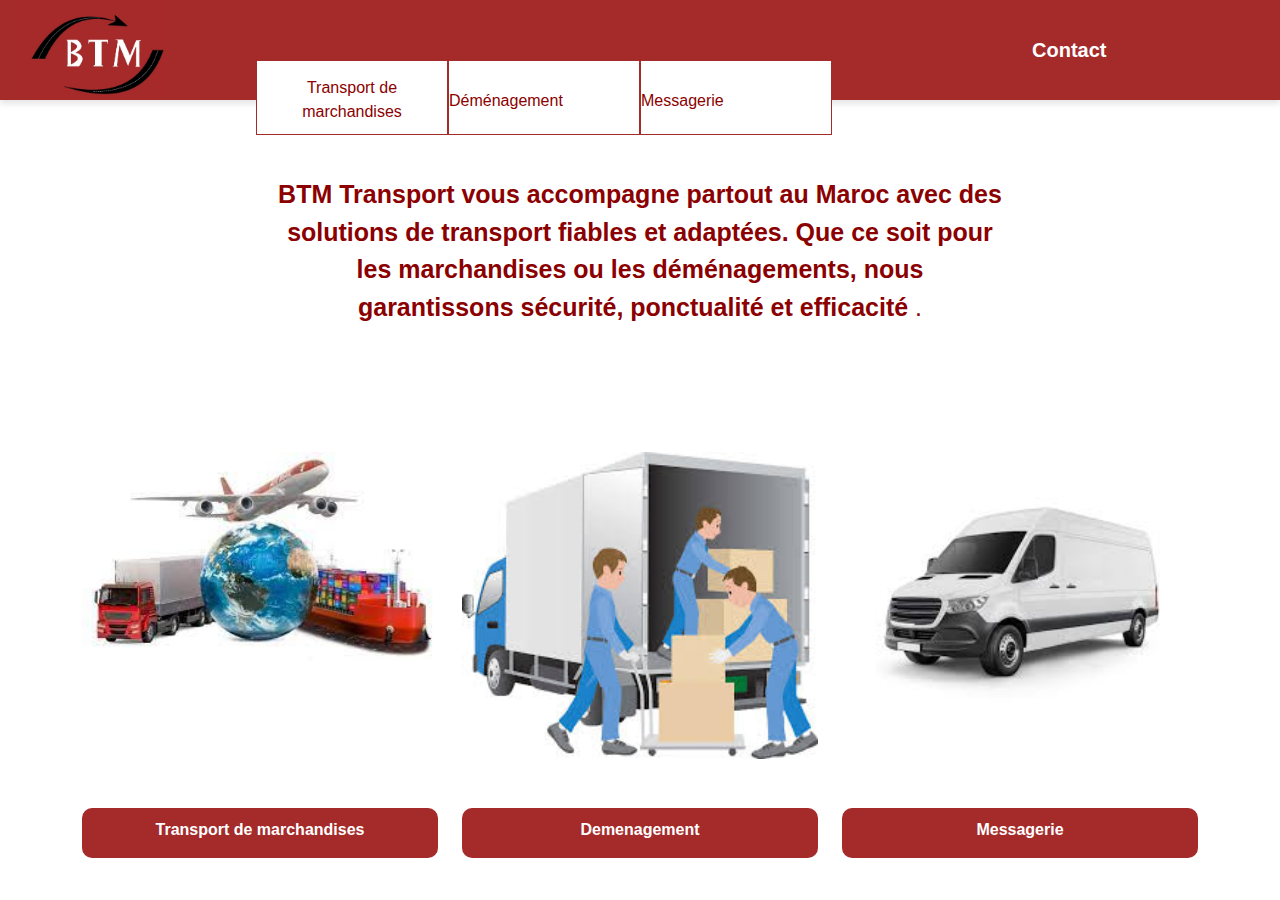
==== commit 46b379f3: "v2" ====
--- a/index.html
+++ b/index.html
@@ -60,7 +60,7 @@
                                     <img src="Image_transport.jpg" alt="" class="image_trans">
                                     <span class="texte_trans">
                                         <b>
-                                            BBBLa société BTM transport, le transporteur européen, organise vos 
+                                            La société BTM transport, le transporteur européen, organise vos 
                                             transports routiers (chargements complets) de l'ensemble du Maroc
                                             vers l'île de France et vice versa.
                                         </b>
--- a/style.css
+++ b/style.css
@@ -393,12 +393,6 @@
         left : 0%;
     }
     
-    .contact_bouton {
-        position : relative;
-        width:10%;
-        left : 0px;;
-    }
-
     .contact1 {
         display: flex;
         position : fixed;
@@ -518,7 +512,7 @@
         position : relative; 
         left : 0%;
         top : 0%;
-        width : 40%;
+        width : 60%;
         height : 100px;
         display : flex;
         justify-content: flex-start; /* Aligne les éléments à gauche */
